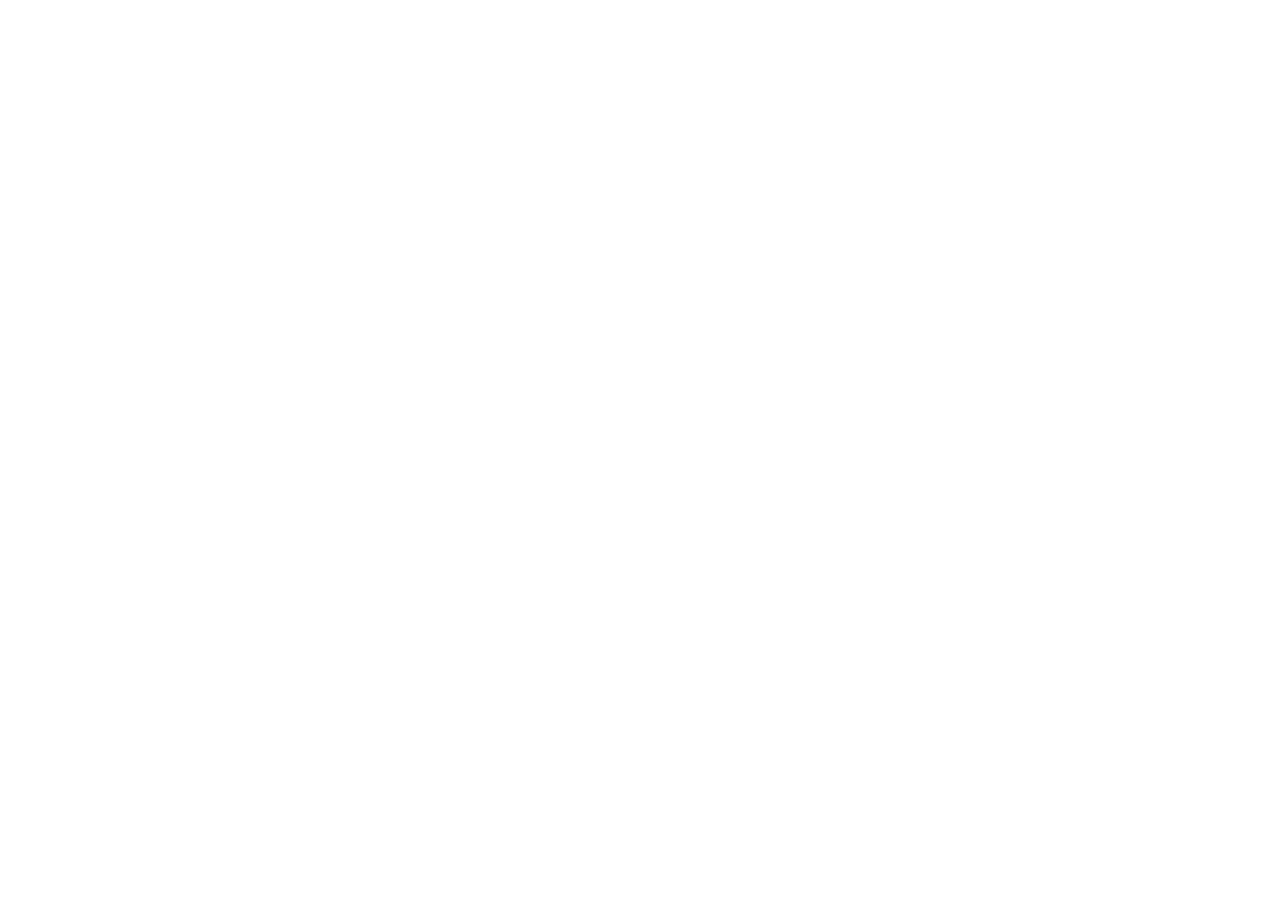
==== index.html @ 04d97225 "Lab2 - Set up initial files" ====
<!DOCTYPE html>
<html lang="en">
	<head>
		<meta charset="utf-8">
		<meta name="viewport" content="width=device-width">
		<title>D3 Demo</title>

		<!--put your external stylesheet links here-->
		<link rel="stylesheet" href="css/style.css">
		<!--[if IE<9]>
			<link rel="stylesheet" href="css/style.ie.css">
		<![endif]-->
	</head>

	<body>

		<!--put your external script links here-->
		<script type="text/javascript" src="lib/jquery-3.1.1.js"></script>
		<script type="text/javascript" src="lib/d3/d3.js"></script>
		<script type="text/javascript" src="js/main.js"></script>
	</body>
</html>
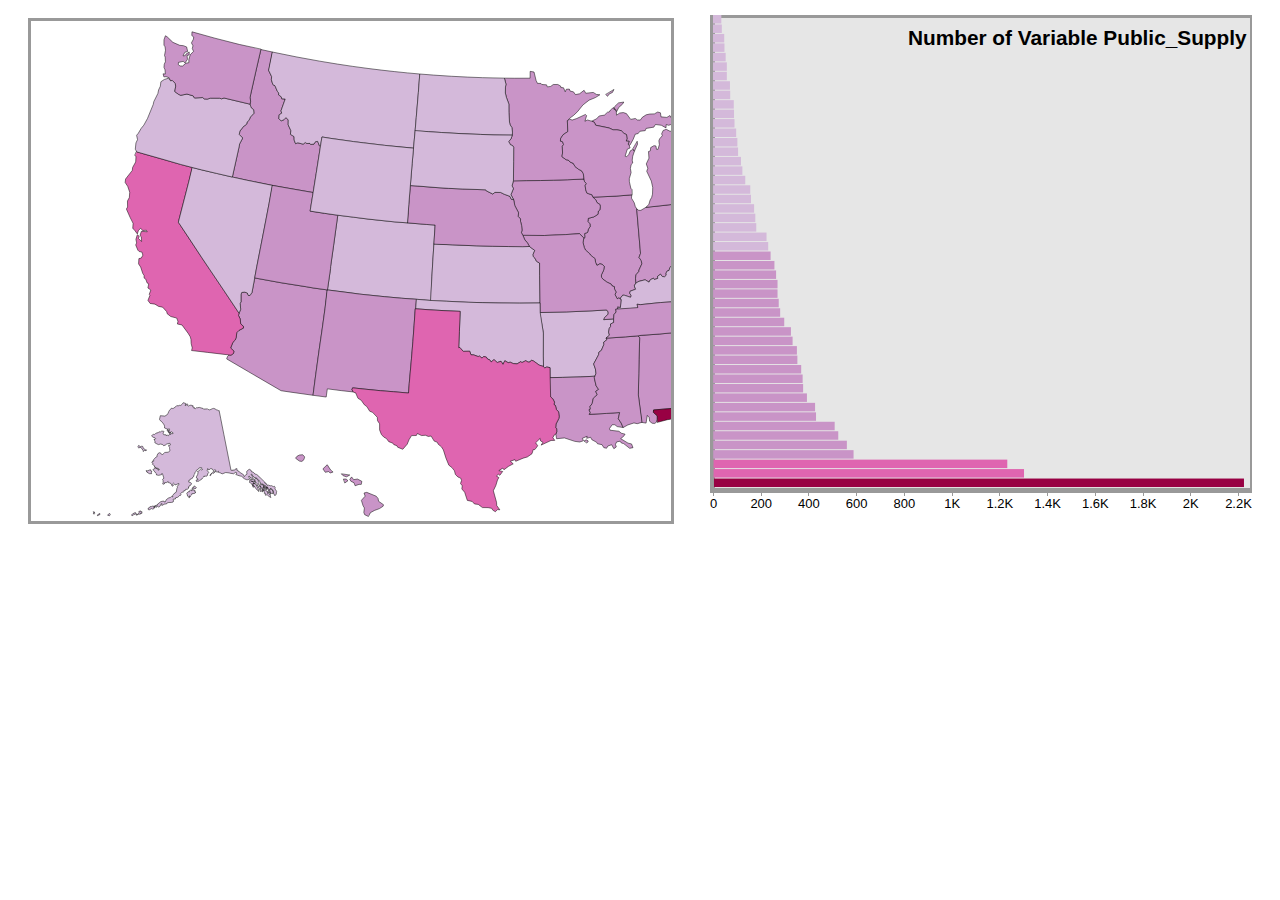
==== commit 0367d4de: "Lab2 - Finished 2-3 section" ====
--- a/index.html
+++ b/index.html
@@ -17,6 +17,9 @@
 		<!--put your external script links here-->
 		<script type="text/javascript" src="lib/jquery-3.1.1.js"></script>
 		<script type="text/javascript" src="lib/d3/d3.js"></script>
+		<script type="text/javascript" src="lib/queue.js"></script>
+		<script type="text/javascript" src="lib/topojson/topojson.js"></script>
+		<script type="text/javascript" src="lib/simple-statistics.js"></script>
 		<script type="text/javascript" src="js/main.js"></script>
 	</body>
 </html>--- a/css/style.css
+++ b/css/style.css
@@ -0,0 +1,61 @@
+.states {
+    stroke: #000;
+    stroke-width: 0.5px;
+    stroke-linecap: round;
+}
+
+.gratLines {
+    fill: none;
+    stroke: #999;
+    stroke-width: 1px;
+}
+
+.gratBackground {
+    fill: #D5E3FF;
+}
+
+.map {
+    border: medium solid #999;
+    margin: 10px 0 0 20px;
+}
+
+.chart {
+    float: right;
+    margin: 7px 20px 0 0;
+}
+.chartTitle {
+    font-family: sans-serif;
+    font-size: 1.3em;
+    font-weight: bold;
+}
+
+.chartBackground {
+    border: medium solid #999;
+    fill: rgba(128, 128, 128, .2);
+}
+
+.chartFrame {
+    fill: none;
+    stroke: #999;
+    stroke-width: 5px;
+    shape-rendering: crispEdges;
+}
+
+.axis path,
+.axis line {
+    fill: none;
+    stroke: #999;
+    stroke-width: 1px;
+    shape-rendering: crispEdges;
+}
+
+.axis text {
+    font-family: sans-serif;
+    font-size: 1.3em;
+    fill: black;
+}
+
+.numbers {
+    fill: white;
+    font-family: sans_serif;
+}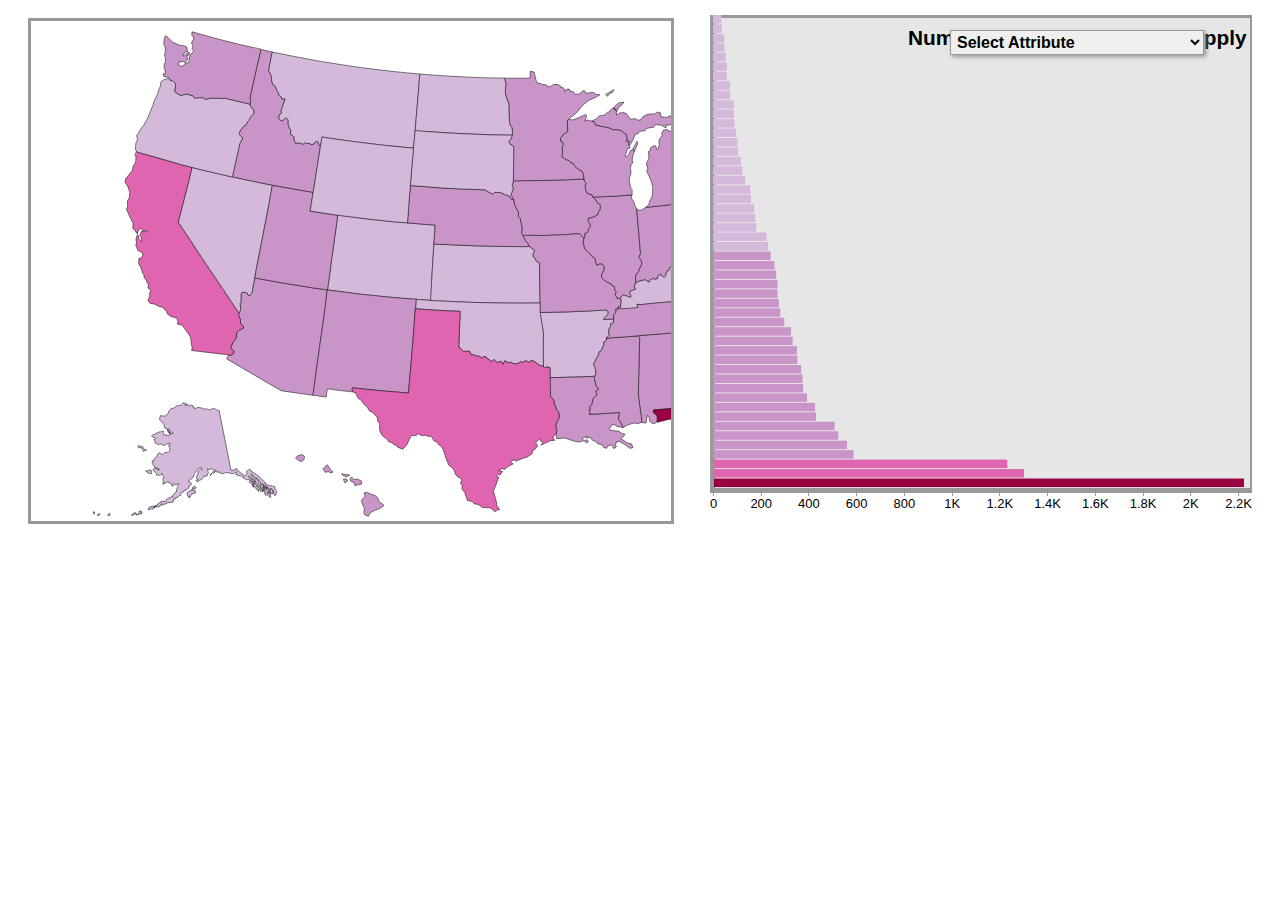
==== commit e9a7a226: "Lab2 - Final lab requirements." ====
--- a/index.html
+++ b/index.html
@@ -17,6 +17,7 @@
 		<!--put your external script links here-->
 		<script type="text/javascript" src="lib/jquery-3.1.1.js"></script>
 		<script type="text/javascript" src="lib/d3/d3.js"></script>
+		<!--<script src="https://d3js.org/d3.v4.js"></script>-->
 		<script type="text/javascript" src="lib/queue.js"></script>
 		<script type="text/javascript" src="lib/topojson/topojson.js"></script>
 		<script type="text/javascript" src="lib/simple-statistics.js"></script>
--- a/css/style.css
+++ b/css/style.css
@@ -58,4 +58,39 @@
 .numbers {
     fill: white;
     font-family: sans_serif;
+}
+
+.dropdown {
+    position: absolute;
+    top: 30px;
+    left: 950px;
+    z-index: 10;
+    font-family: sans-serif;
+    font-size: 1em;
+    font-weight: bold;
+    padding: 2px;
+    border: 1px solid #999;
+    box-shadow: 2px 2px 4px #999;
+}
+
+option {
+    font-weight: normal;
+}
+
+.infolabel {
+    position: absolute;
+    height: 50px;
+    min-width: 100px;
+    color: #fff;
+    background-color: #000;
+    border: solid thin #fff;
+    padding: 5px 10px;
+    top: -75px;
+}
+
+.infolabel h1 {
+    margin: 0 20px 0 0;
+    padding: 0;
+    display: inline-block;
+    line-height: 1em;
 }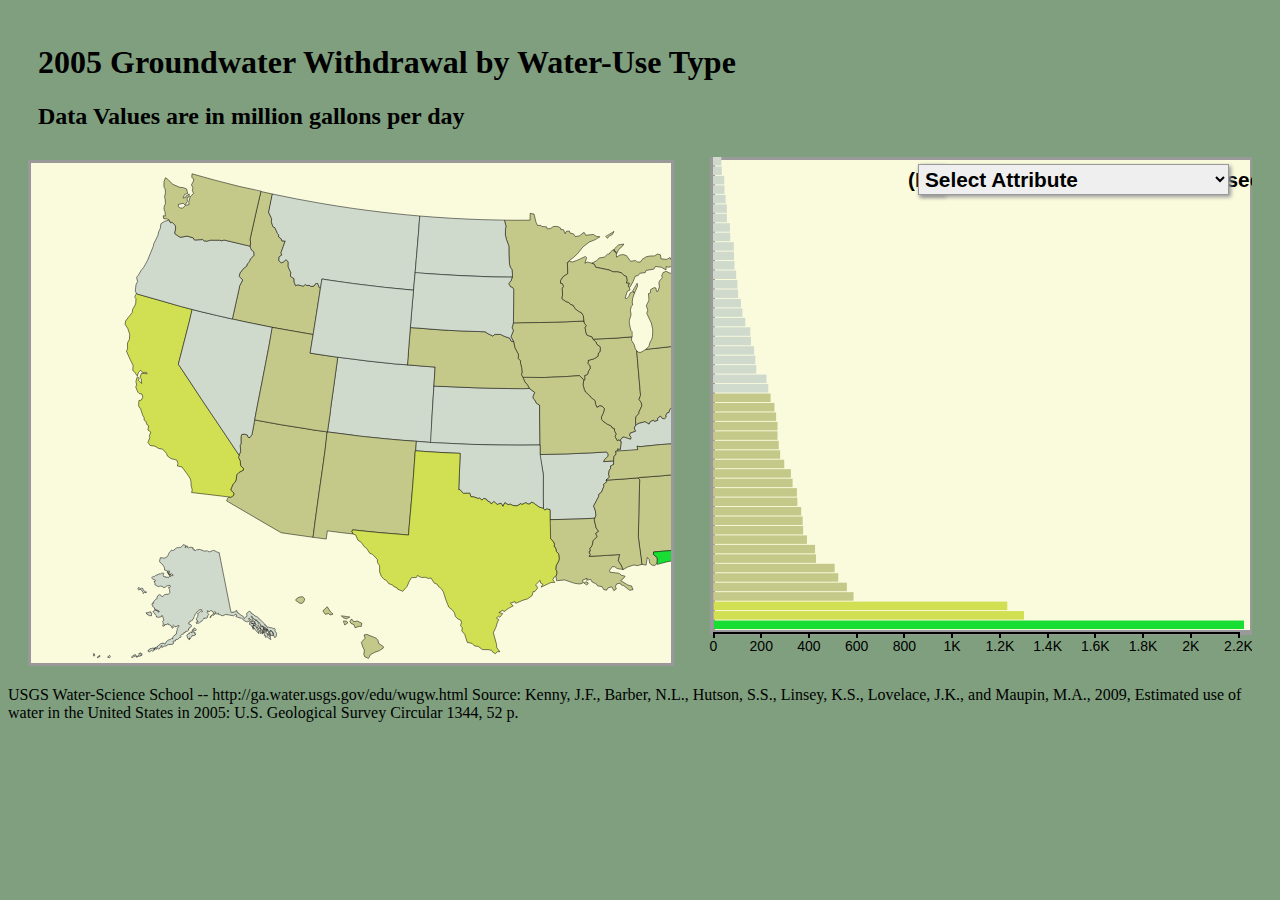
==== commit 7180666b: "Lab2 - Updated layout and colors." ====
--- a/index.html
+++ b/index.html
@@ -13,7 +13,11 @@
 	</head>
 
 	<body>
-
+		<div class="metadata">
+			<h1>2005 Groundwater Withdrawal by Water-Use Type</h1>
+			<h2>Data Values are in million gallons per day</h2>
+			<select class="dropdown"></select>
+		</div>
 		<!--put your external script links here-->
 		<script type="text/javascript" src="lib/jquery-3.1.1.js"></script>
 		<script type="text/javascript" src="lib/d3/d3.js"></script>
@@ -22,5 +26,12 @@
 		<script type="text/javascript" src="lib/topojson/topojson.js"></script>
 		<script type="text/javascript" src="lib/simple-statistics.js"></script>
 		<script type="text/javascript" src="js/main.js"></script>
+
+		<div class="footer">
+			<p>USGS Water-Science School -- http://ga.water.usgs.gov/edu/wugw.html
+				Source: Kenny, J.F., Barber, N.L., Hutson, S.S., Linsey, K.S., Lovelace, J.K.,
+				and Maupin, M.A., 2009, Estimated use of water in the United States in 2005:
+				U.S. Geological Survey Circular 1344, 52 p.</p>
+		</div>
 	</body>
 </html>--- a/css/style.css
+++ b/css/style.css
@@ -17,6 +17,7 @@
 .map {
     border: medium solid #999;
     margin: 10px 0 0 20px;
+    background-color: #fafadc;
 }
 
 .chart {
@@ -31,7 +32,7 @@
 
 .chartBackground {
     border: medium solid #999;
-    fill: rgba(128, 128, 128, .2);
+    fill: #fafadc;
 }
 
 .chartFrame {
@@ -44,14 +45,14 @@
 .axis path,
 .axis line {
     fill: none;
-    stroke: #999;
-    stroke-width: 1px;
+    stroke: #000000;
+    stroke-width: 2px;
     shape-rendering: crispEdges;
 }
 
 .axis text {
     font-family: sans-serif;
-    font-size: 1.3em;
+    font-size: 1.4em;
     fill: black;
 }
 
@@ -62,11 +63,11 @@
 
 .dropdown {
     position: absolute;
-    top: 30px;
-    left: 950px;
+    top: 164px;
+    left: 918px;
     z-index: 10;
     font-family: sans-serif;
-    font-size: 1em;
+    font-size: 1.3em;
     font-weight: bold;
     padding: 2px;
     border: 1px solid #999;
@@ -93,4 +94,13 @@
     padding: 0;
     display: inline-block;
     line-height: 1em;
+}
+
+.metadata {
+    padding-left: 30px;
+    padding-top: 15px;
+}
+
+html {
+    background-color: #7f9f7f;
 }